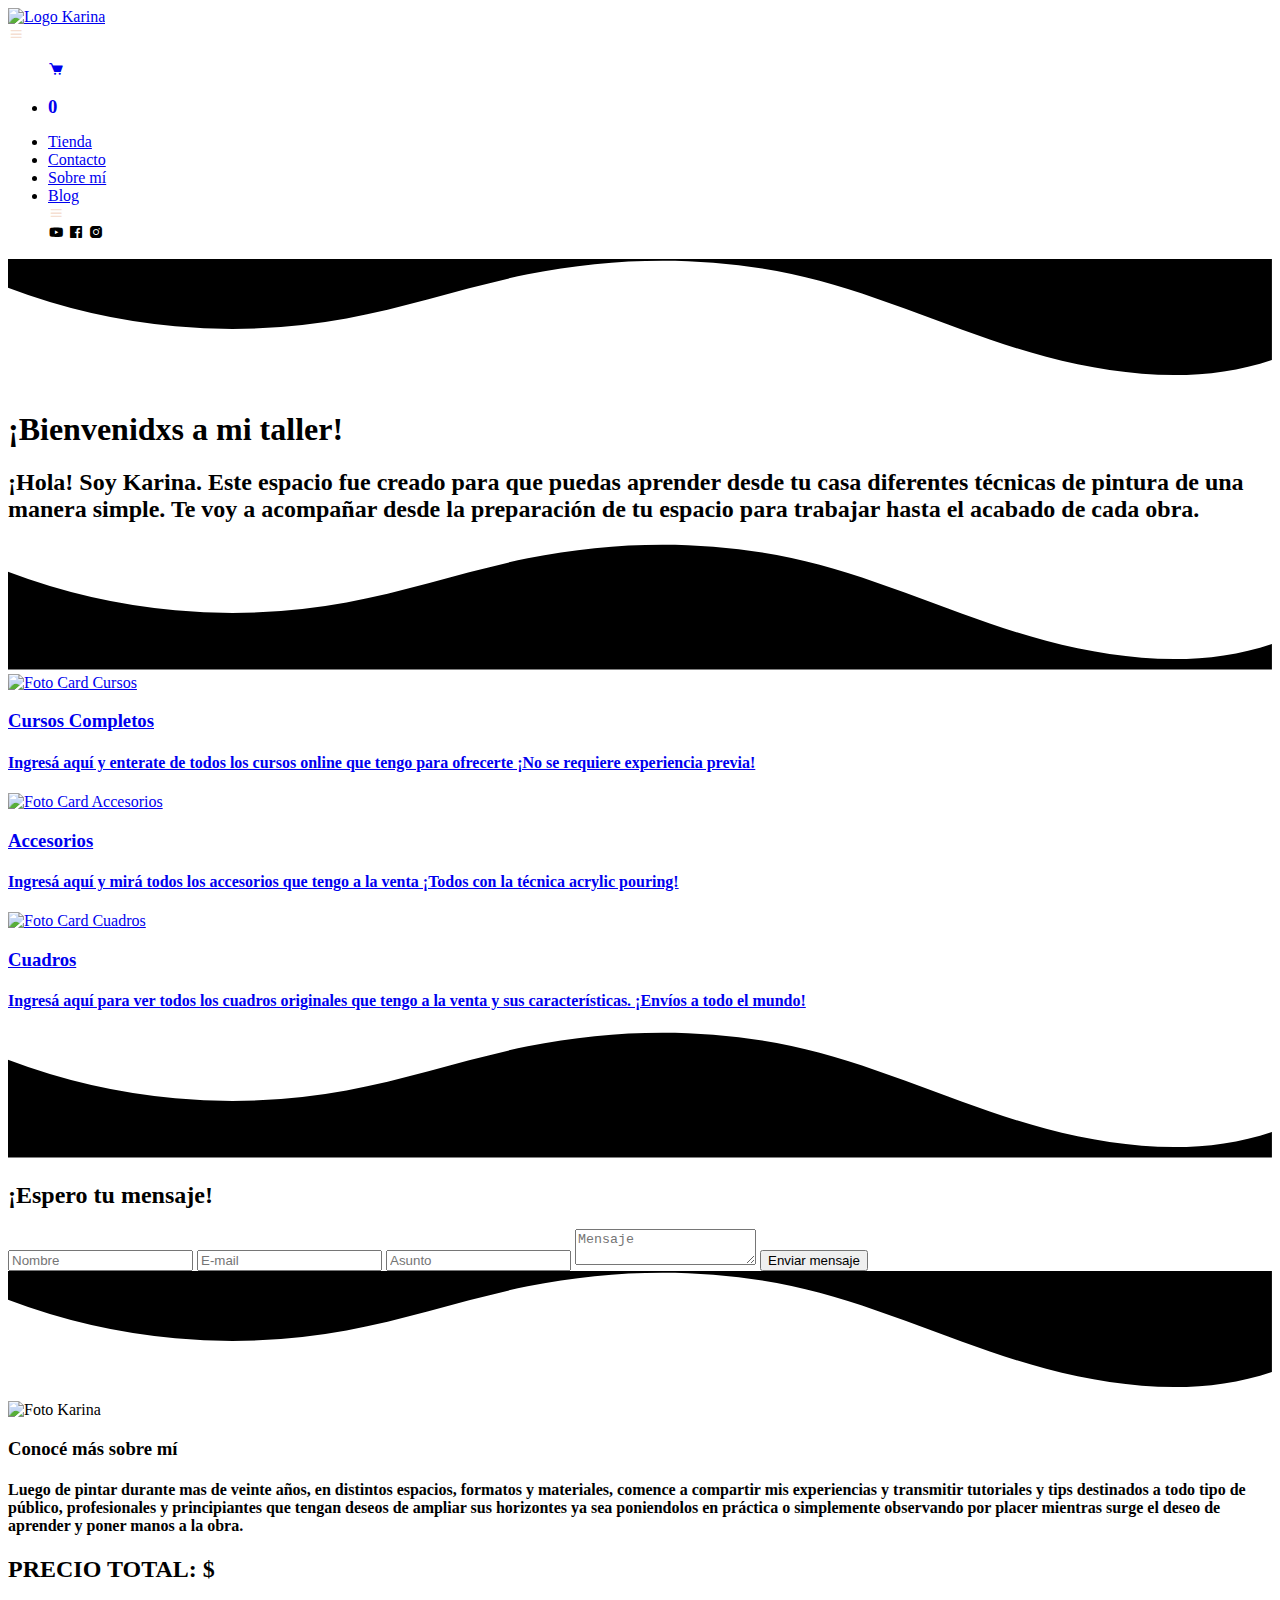
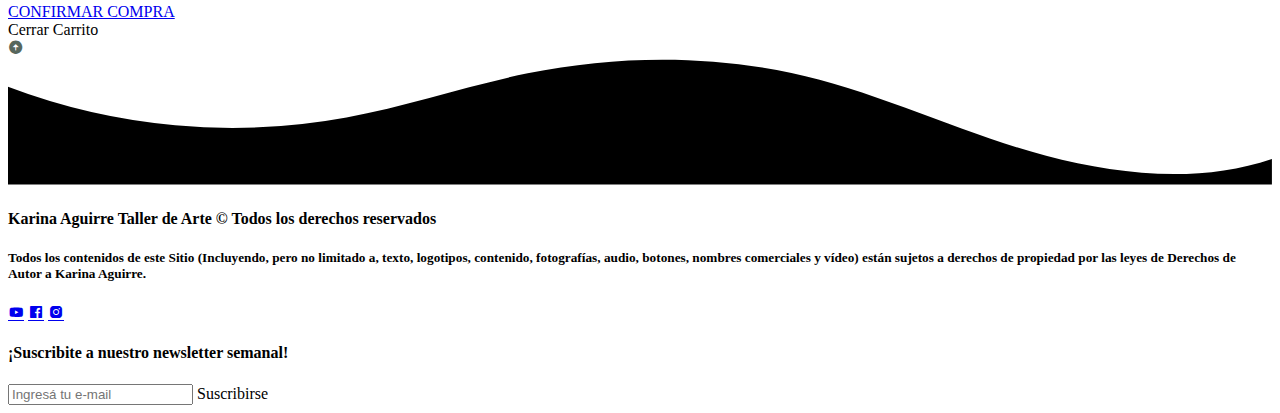
==== index.html @ f9f66b4c "Proyecto Final Javascript" ====
<!DOCTYPE html>
<html lang="es">
<head>
	<meta charset="UTF-8">
	<meta name="viewport" content="width=device-width, initial-scale=1.0">
    <!-- Fuentes-->
    <link rel="preconnect" href="https://fonts.googleapis.com">
    <link rel="preconnect" href="https://fonts.gstatic.com" crossorigin>
    <link href="https://fonts.googleapis.com/css2?family=Lobster&family=Nixie+One&display=swap" rel="stylesheet">
	<!-- Estilos-->
	<link rel="stylesheet" type="text/css" href="https://cdn.jsdelivr.net/npm/toastify-js/src/toastify.min.css">
	<link href='https://unpkg.com/boxicons@2.0.9/css/boxicons.min.css' rel='stylesheet'>
	<link rel="stylesheet" href="assets/css/style.css">
	<!-- Descripcion-->
	<meta name="description" content="Este espacio fue creado para que puedas aprender desde tu casa diferentes técnicas de pintura de una manera simple.">
	<!-- Key Words-->
	<meta name="keywords" content="arte, pintura, pouring, paint, artist, art">
	<!-- Icono del sitio-->
	<link rel="shortcut icon" href="img/icon.ico" type="image/x-icon">
	<!-- Titulo de esta pagina-->
	<title>Karina Aguirre | ¡Bienvenidos a mi taller!</title>
</head>
<body>
	<!-- Inicio Header -->
	<nav>
		<div class="logo"><a href="index.html">
			<img src="img/logo.png" alt="Logo Karina"></a>
		</div>
		<div class="openMenu"><i class='bx bx-menu' style='color:#f5dfd2'></i></div>
		<ul class="mainMenu">
			<li><a href="#" id="btn"><i class='bx bxs-cart'><h3 id="contadorCarrito">0</h3></i></box-icon></a></li>
			<li><a href="#cardsIndex">Tienda</a></li>
			<li><a href="#formIndex">Contacto</a></li>
			<li><a href="#aboutIndex">Sobre mí</a></li>
			<li><a href="views/blog.html">Blog</a></li>
			<div class="closeMenu"><i class='bx bx-menu' style='color:#f5dfd2'></i></div>
			<span class="icons">
				<i class='bx bxl-youtube' ></i>
				<i class='bx bxl-facebook-square' ></i>
				<i class='bx bxl-instagram-alt' ></i>
			</span>
		</ul>
	</nav>
	<!-- Fin Header -->
	<!-- Inicio Portada -->
    <div class="portadaContainer">
		<div class="custom-shape-divider-top-1630864600">
			<svg data-name="Layer 1" xmlns="http://www.w3.org/2000/svg" viewBox="0 0 1200 120" preserveAspectRatio="none">
				<path d="M321.39,56.44c58-10.79,114.16-30.13,172-41.86,82.39-16.72,168.19-17.73,250.45-.39C823.78,31,906.67,72,985.66,92.83c70.05,18.48,146.53,26.09,214.34,3V0H0V27.35A600.21,600.21,0,0,0,321.39,56.44Z" class="shape-fill"></path>
			</svg>
		</div>
        <div class="portadaInfo">
            <h1>¡Bienvenidxs a mi taller!</h1>
            <h2>¡Hola! Soy Karina. Este espacio fue creado para que puedas aprender desde tu casa diferentes técnicas de pintura de una manera simple. Te voy a acompañar desde la preparación de tu espacio para trabajar hasta el acabado de cada obra.</h2>
        </div>
		<div class="custom-shape-divider-bottom-1630864817">
			<svg data-name="Layer 1" xmlns="http://www.w3.org/2000/svg" viewBox="0 0 1200 120" preserveAspectRatio="none">
				<path d="M985.66,92.83C906.67,72,823.78,31,743.84,14.19c-82.26-17.34-168.06-16.33-250.45.39-57.84,11.73-114,31.07-172,41.86A600.21,600.21,0,0,1,0,27.35V120H1200V95.8C1132.19,118.92,1055.71,111.31,985.66,92.83Z" class="shape-fill"></path>
			</svg>
		</div>
    </div>
	<!-- Fin Portada -->
	<!-- Inicio Tienda -->
	<main class="shopCardsContainer" id="cardsIndex" name="cardsIndex">
		<a href="views/cursos.html" class="cardBox">
			<img src="img/cardIndexCursos.jpg" alt="Foto Card Cursos" class="cardFoto">
			<h3>Cursos Completos</h3>
			<h4>Ingresá aquí y enterate de todos los cursos online que tengo para ofrecerte ¡No se requiere experiencia previa!</h4>
		</a>
		<a href="views/accesorios.html" class="cardBox">
			<img src="img/cardIndexMerchandising.jpg" alt="Foto Card Accesorios" class="cardFoto">
			<h3>Accesorios</h3>
			<h4>Ingresá aquí y mirá todos los accesorios que tengo a la venta ¡Todos con la técnica acrylic pouring!</h4>
		</a>
		<a href="views/cuadros.html" class="cardBox">
			<img src="img/cardIndexCuadros.jpg" alt="Foto Card Cuadros" class="cardFoto">
			<h3>Cuadros</h3>
			<h4>Ingresá aquí para ver todos los cuadros originales que tengo a la venta y sus características. ¡Envíos a todo el mundo!</h4>
		</a>
	</main>
	<!-- Fin Tienda -->
	<!-- Inicio Form -->
	<section id="formIndex">
		<div class="custom-shape-divider-bottom-1630864817">
			<svg data-name="Layer 1" xmlns="http://www.w3.org/2000/svg" viewBox="0 0 1200 120" preserveAspectRatio="none">
				<path d="M985.66,92.83C906.67,72,823.78,31,743.84,14.19c-82.26-17.34-168.06-16.33-250.45.39-57.84,11.73-114,31.07-172,41.86A600.21,600.21,0,0,1,0,27.35V120H1200V95.8C1132.19,118.92,1055.71,111.31,985.66,92.83Z" class="shape-fill"></path>
			</svg>
		</div>
		<div class="formContainer">
			<form id="form">
				<h2 id="formTitulo">¡Espero tu mensaje!</h2>
				<input type="text" id="formNombre" class="formInput" placeholder="Nombre">
				<input type="text" id="formMail" class="formInput" placeholder="E-mail">
				<input type="text" id="formAsunto" class="formInput" placeholder="Asunto">
				<textarea type="text" id="formMensaje" class="formTextArea" placeholder="Mensaje"></textarea>
				<button type="button" class="formSubmit">Enviar mensaje</button>
				<div class="formSuccess"></div>
			</form>
		</div>
		<div class="custom-shape-divider-top-1630864600">
			<svg data-name="Layer 1" xmlns="http://www.w3.org/2000/svg" viewBox="0 0 1200 120" preserveAspectRatio="none">
				<path d="M321.39,56.44c58-10.79,114.16-30.13,172-41.86,82.39-16.72,168.19-17.73,250.45-.39C823.78,31,906.67,72,985.66,92.83c70.05,18.48,146.53,26.09,214.34,3V0H0V27.35A600.21,600.21,0,0,0,321.39,56.44Z" class="shape-fill"></path>
			</svg>
		</div>
	</section>
	<!-- Fin Form -->
	<!-- Inicio Sobre mí -->
	<div class="aboutMeContainer" id="aboutIndex">
		<div class="aboutMeCard">
			<img src="img/aboutMe.JPG" alt="Foto Karina" class="aboutFoto">
			<div class="aboutInfo">
				<h3>Conocé más sobre mí</h3>
				<h4>Luego de pintar durante mas de veinte años, en distintos espacios, formatos y materiales, comence a  compartir mis experiencias y transmitir  tutoriales y tips destinados a todo tipo de público, profesionales y principiantes que tengan deseos de ampliar sus horizontes ya sea poniendolos en práctica o simplemente observando por placer mientras surge el deseo de aprender y poner manos a la obra.</h4>
			</div>
		</div>
	</div>
	<!-- Fin Sobre mí -->
	<!-- Inicio Modal -->
	<div id="modal" class="modal">
		<div class="modal-content" >
			<div id="cartContainer"></div>
			<div class="exitContainer" id="cartInfoVariable">
				<div  class="precioTotal">
					<h2>PRECIO TOTAL: $</h2>
					<h2 id="precioTotal"></h2>
				</div>
				<div class="confirmarCompra">
					<a href="#" id="botonConfirmar">CONFIRMAR COMPRA</a>
				</div>
			</div>
			<span class="close">Cerrar Carrito</span>
		</div>
	</div>
	<!-- Fin Modal -->
	<!-- Inicio Boton sticky top -->
	<a class="toTopButton"><i class='bx bxs-up-arrow-circle' style='color:#57675d'></i></a>
	<!-- Fin Boton sticky top -->
	<!-- Inicio Footer -->
	<footer>
		<div class="custom-shape-divider-bottom-1630864817">
			<svg data-name="Layer 1" xmlns="http://www.w3.org/2000/svg" viewBox="0 0 1200 120" preserveAspectRatio="none">
				<path d="M985.66,92.83C906.67,72,823.78,31,743.84,14.19c-82.26-17.34-168.06-16.33-250.45.39-57.84,11.73-114,31.07-172,41.86A600.21,600.21,0,0,1,0,27.35V120H1200V95.8C1132.19,118.92,1055.71,111.31,985.66,92.83Z" class="shape-fill"></path>
			</svg>
		</div>
		<div class="footerContainer">
			<div class="footerDatos">
				<h4>Karina Aguirre Taller de Arte © Todos los derechos reservados</h4>
				<h5>Todos los contenidos de este Sitio (Incluyendo, pero no limitado a, texto, logotipos, contenido, fotografías, audio, botones, nombres comerciales y vídeo) están sujetos a derechos de propiedad por las leyes de Derechos de Autor a Karina Aguirre.</h5>
				<span class="icons">
					<a href="https://www.youtube.com/c/TallerdeArteKarinaAguirre" target="_blank" class='bx bxl-youtube'></a>
					<a href="https://www.facebook.com/tallerkarinaaguirre" target="_blank" class='bx bxl-facebook-square'></a>
					<a href="https://www.instagram.com/tallerkarinaaguirre/" target="_blank" class='bx bxl-instagram-alt'></a>
				</span>
			</div>
			<div class="footerNewsletter">
				<h4 id="tituloNews">¡Suscribite a nuestro newsletter semanal!</h4>
				<form>
					<input type="text" name="mail" placeholder="Ingresá tu e-mail" id="news">
					<a class="footerNewsletterBoton" id="botonSuscripcion">Suscribirse</a>
				</form>
			</div>
		</div>
	</footer>
	<!-- Fin Footer -->
	<script type="text/javascript" src="https://cdn.jsdelivr.net/npm/toastify-js"></script>
	<script src="https://code.jquery.com/jquery-3.5.1.min.js"></script>
	<script src="assets/js/header.js"></script>
	<script src="assets/js/headeranimation.js"></script>
	<script src="assets/js/topButton.js"></script>
	<script src="assets/js/form.js"></script>
	<script src="assets/js/modal.js"></script>
	<script src="assets/js/suscribirse.js"></script>
	<script src="assets/js/app.js"></script>
</body>
</html>
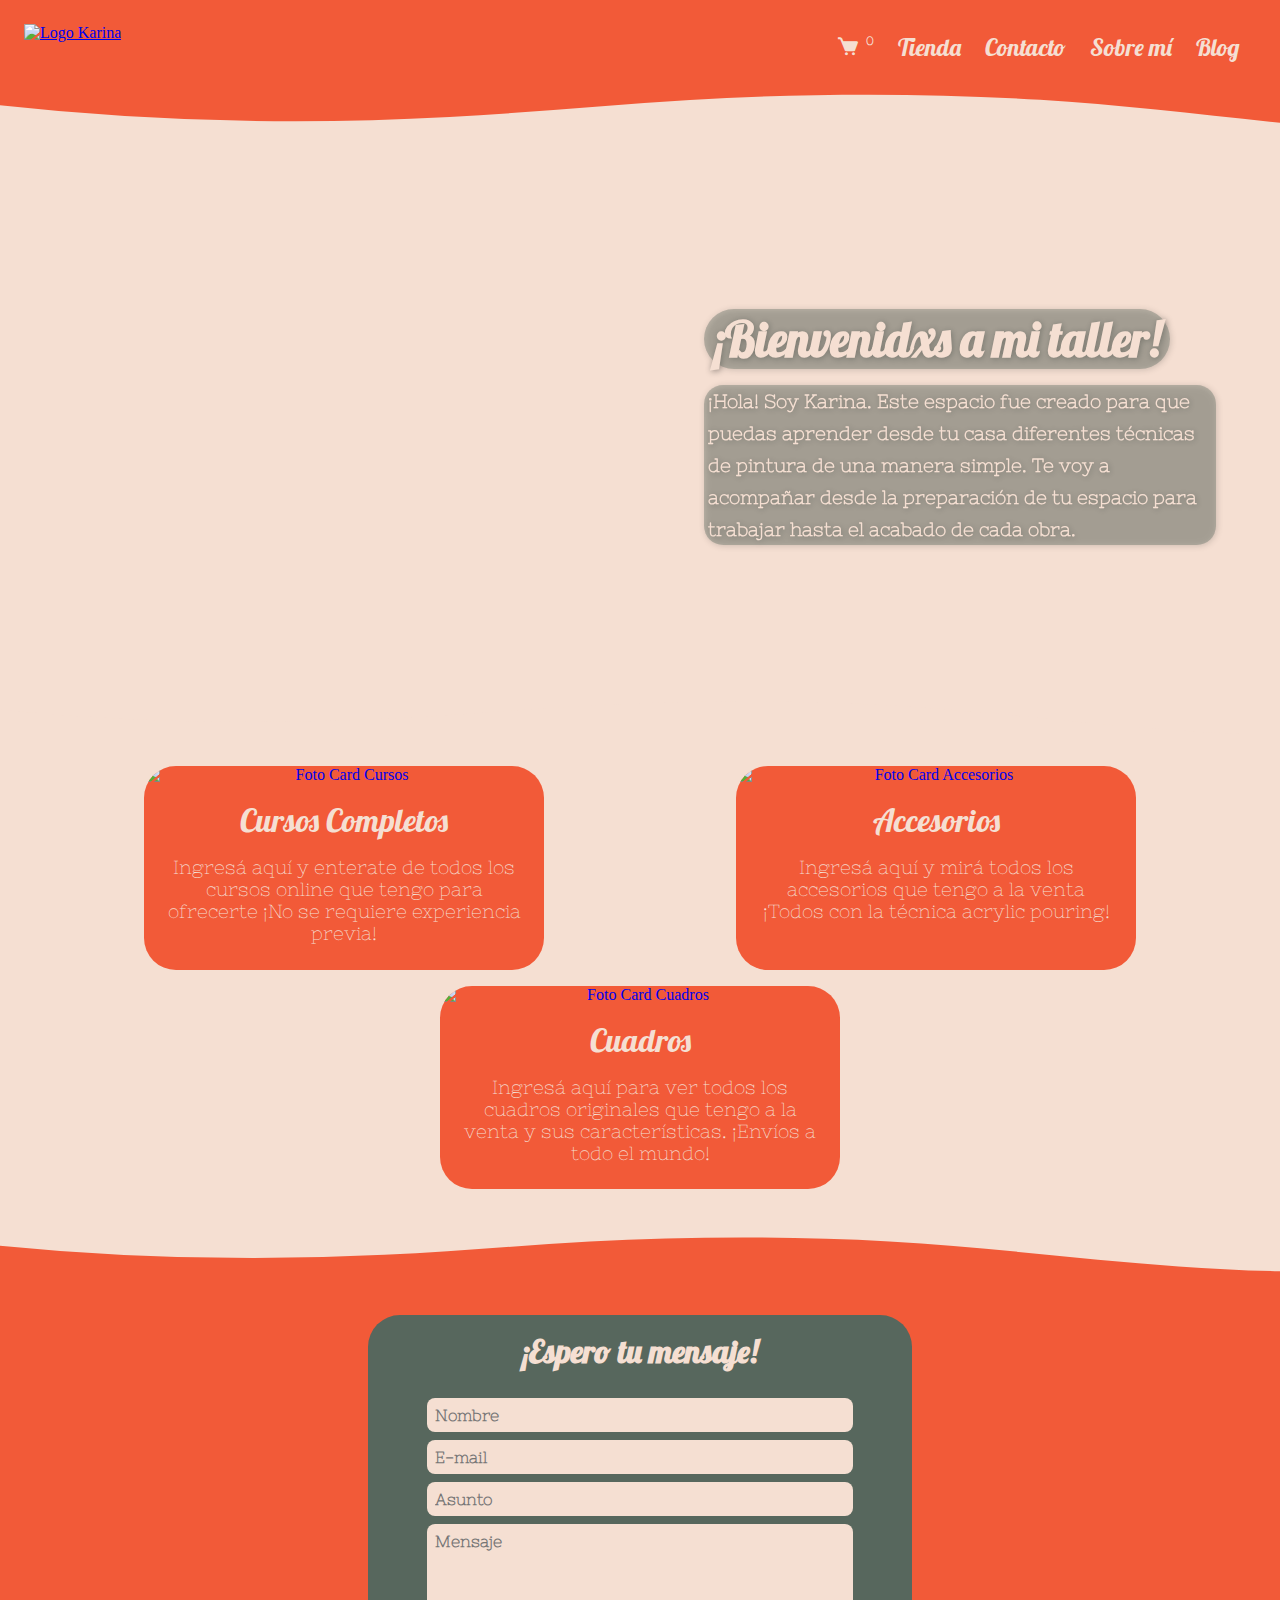
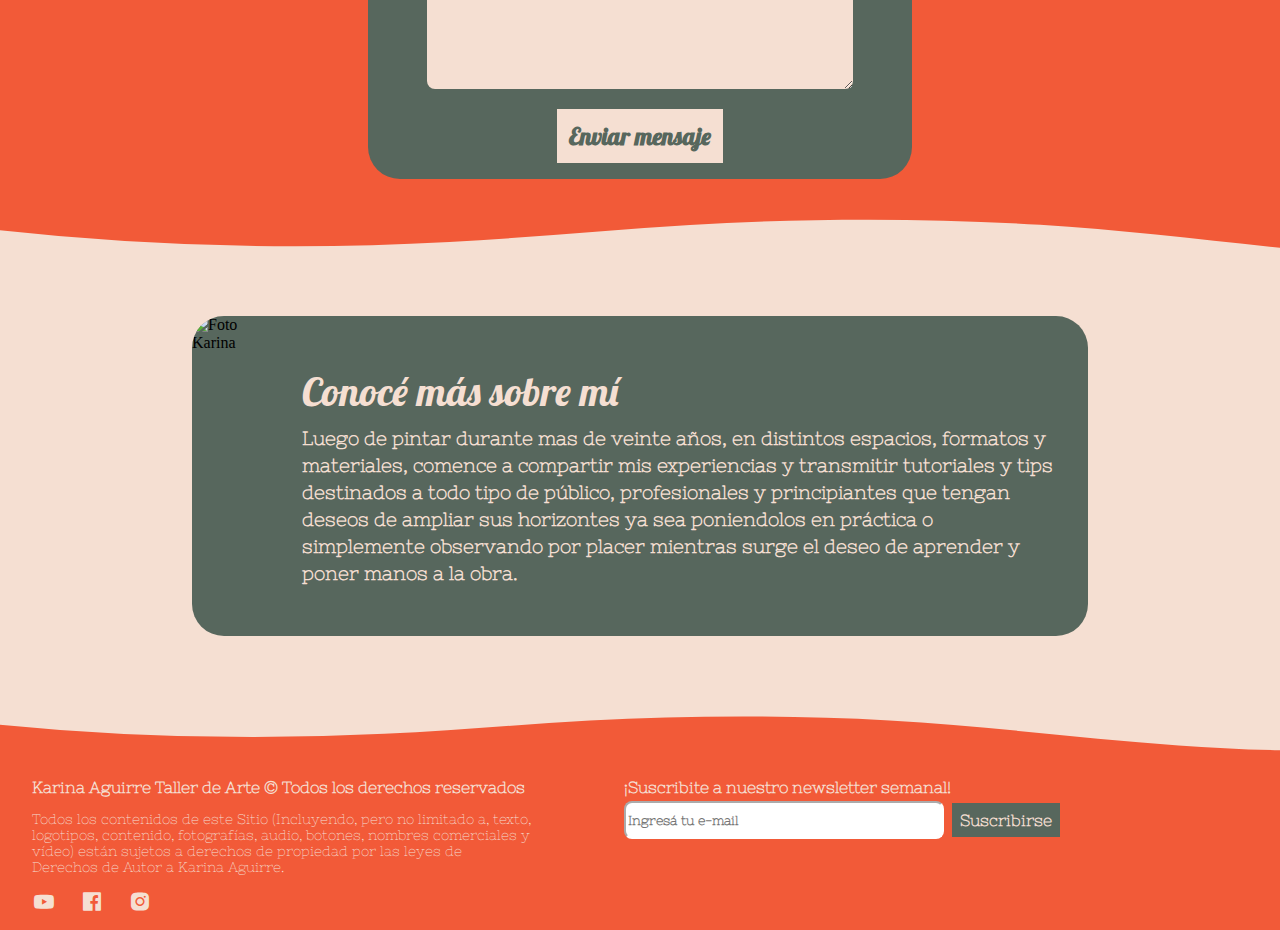
==== commit 7b925c50: "Proyecto Final JavaScript" ====
--- a/index.html
+++ b/index.html
@@ -35,9 +35,9 @@
 			<li><a href="views/blog.html">Blog</a></li>
 			<div class="closeMenu"><i class='bx bx-menu' style='color:#f5dfd2'></i></div>
 			<span class="icons">
-				<i class='bx bxl-youtube' ></i>
-				<i class='bx bxl-facebook-square' ></i>
-				<i class='bx bxl-instagram-alt' ></i>
+				<a href="https://www.youtube.com/c/TallerdeArteKarinaAguirre" target="_blank" class='bx bxl-youtube'></a>
+				<a href="https://www.facebook.com/tallerkarinaaguirre" target="_blank" class='bx bxl-facebook-square'></a>
+				<a href="https://www.instagram.com/tallerkarinaaguirre/" target="_blank" class='bx bxl-instagram-alt'></a>
 			</span>
 		</ul>
 	</nav>
--- a/assets/css/style.css
+++ b/assets/css/style.css
@@ -0,0 +1,1427 @@
+nav {
+  background-color: #f25a38;
+  color: #f5dfd2;
+  display: flex;
+  justify-content: space-between;
+  padding: 1em;
+}
+nav .mainMenu {
+  display: flex;
+  list-style: none;
+  align-items: center;
+}
+@media (max-width: 800px) {
+  nav .mainMenu {
+    height: auto;
+    position: fixed;
+    top: 0;
+    right: 0;
+    left: 0;
+    z-index: 10;
+    flex-direction: column;
+    justify-content: center;
+    align-items: center;
+    background-color: #f25a38;
+    transition: top 1s ease;
+    display: none;
+  }
+}
+nav .mainMenu li {
+  display: flex;
+  align-items: center;
+}
+nav .mainMenu li a {
+  display: inline-block;
+  margin-right: 1em;
+  text-decoration: none;
+  color: #f5dfd2;
+  font-size: 1.5em;
+  font-family: "Lobster", cursive;
+  transition: 0.3s;
+}
+nav .mainMenu li a i {
+  display: flex;
+}
+nav .mainMenu li a i h3 {
+  margin-left: 0.5em;
+  margin-bottom: 0;
+  margin-top: 0;
+  font-size: 0.5em;
+  font-family: "Nixie One", cursive;
+}
+nav .mainMenu li a:hover {
+  color: #57675d;
+}
+@media (max-width: 800px) {
+  nav .mainMenu li a:hover {
+    background: none;
+    color: #57675d;
+    font: 1.5em;
+  }
+}
+nav .mainMenu .closeMenu {
+  font-size: 2em;
+  display: none;
+  cursor: pointer;
+}
+@media (max-width: 800px) {
+  nav .mainMenu .closeMenu {
+    display: block;
+    position: absolute;
+    top: 1em;
+    right: 1em;
+  }
+}
+nav .mainMenu .icons a {
+  font-size: 1.5em;
+  display: none;
+  transition: 0.3s;
+  text-decoration: none;
+  color: #f5dfd2;
+}
+nav .mainMenu .icons a:hover {
+  color: #57675d;
+}
+@media (max-width: 800px) {
+  nav .mainMenu .icons a {
+    display: inline-block;
+    margin: 0.5em;
+  }
+}
+nav .openMenu {
+  font-size: 2em;
+  margin: 1em;
+  display: none;
+  cursor: pointer;
+}
+@media (max-width: 800px) {
+  nav .openMenu {
+    display: block;
+  }
+}
+nav .logo {
+  display: flex;
+  margin-left: 0.5em;
+  margin-top: 0.5em;
+}
+nav .logo img {
+  height: 4em;
+  transition: 0.4s;
+}
+nav .logo img:hover {
+  filter: drop-shadow(0 0 0.3rem rgba(0, 0, 0, 0.425));
+}
+
+body {
+  background-color: #f5dfd2;
+  margin: 0;
+  padding: 0;
+}
+
+.portadaContainer {
+  display: flex;
+  align-items: center;
+  flex-direction: column;
+  width: 100%;
+  background-image: url("../../img/portada.jpg");
+  background-repeat: no-repeat;
+  background-position: center top;
+  height: 40em;
+  align-items: flex-end;
+}
+@media (max-width: 800px) {
+  .portadaContainer {
+    background-image: url("../../img/portadamini.jpg");
+    align-items: center;
+  }
+}
+.portadaContainer .custom-shape-divider-top-1630864600 {
+  position: relative;
+  top: 0;
+  left: 0;
+  width: 100%;
+  overflow: hidden;
+  line-height: 0;
+}
+.portadaContainer .custom-shape-divider-top-1630864600 svg {
+  position: relative;
+  display: block;
+  width: calc(131% + 1.3px);
+  height: 49px;
+}
+.portadaContainer .custom-shape-divider-top-1630864600 .shape-fill {
+  fill: #f25a38;
+}
+.portadaContainer .custom-shape-divider-bottom-1630864817 {
+  position: relative;
+  bottom: 0;
+  left: 0;
+  width: 100%;
+  overflow: hidden;
+  line-height: 0;
+}
+.portadaContainer .custom-shape-divider-bottom-1630864817 svg {
+  position: relative;
+  display: block;
+  width: calc(112% + 1.3px);
+  height: 38px;
+}
+.portadaContainer .custom-shape-divider-bottom-1630864817 .shape-fill {
+  fill: #f5dfd2;
+}
+.portadaContainer .portadaInfo {
+  display: flex;
+  flex-direction: column;
+  width: 40%;
+  height: 40em;
+  margin-right: 4em;
+  justify-content: center;
+}
+@media (max-width: 800px) {
+  .portadaContainer .portadaInfo {
+    width: 70%;
+    justify-content: flex-end;
+    margin-right: 0;
+    margin-bottom: 1em;
+  }
+}
+.portadaContainer .portadaInfo h1 {
+  font-family: "Lobster", cursive;
+  color: #f5dfd2;
+  font-size: 3rem;
+  margin-bottom: 0;
+  background: #57675d5e;
+  border-radius: 1em;
+  padding: 0 0.2em 0 0.2em;
+  width: fit-content;
+  filter: drop-shadow(0.1rem 0.1rem 0.2rem rgba(0, 0, 0, 0.425));
+}
+@media (max-width: 800px) {
+  .portadaContainer .portadaInfo h1 {
+    font-size: 2rem;
+  }
+}
+.portadaContainer .portadaInfo h2 {
+  font-family: "Nixie One", cursive;
+  font-size: 1.2rem;
+  line-height: 2rem;
+  color: #f5dfd2;
+  filter: drop-shadow(0.1rem 0.1rem 0.2rem rgba(0, 0, 0, 0.425));
+  background: #57675d5e;
+  border-radius: 1em;
+  padding: 0 0.2em 0 0.2em;
+}
+@media (max-width: 800px) {
+  .portadaContainer .portadaInfo h2 {
+    font-size: 1rem;
+  }
+}
+
+.shopCardsContainer {
+  display: flex;
+  width: 100%;
+  height: fit-content;
+  justify-content: space-evenly;
+  margin-top: 2em;
+  margin-bottom: 2em;
+  flex-wrap: wrap;
+}
+.shopCardsContainer .cardBox {
+  display: flex;
+  text-decoration: none;
+  width: 25em;
+  flex-direction: column;
+  height: 45;
+  align-items: center;
+  background-color: #f25a38;
+  margin-left: 3em;
+  margin-right: 3em;
+  margin-bottom: 1em;
+  border-radius: 2em;
+  overflow: hidden;
+  text-align: center;
+  transition: 0.4s;
+}
+.shopCardsContainer .cardBox:hover {
+  background-color: #57675d;
+  filter: drop-shadow(0 0 0.5rem rgba(0, 0, 0, 0.425));
+  transform: scale(1.01);
+}
+.shopCardsContainer .cardBox img {
+  display: flex;
+  width: 100%;
+  height: fit-content;
+}
+.shopCardsContainer .cardBox h3 {
+  display: flex;
+  font-family: "Lobster", cursive;
+  color: #f5dfd2;
+  font-size: 2rem;
+  font-weight: initial;
+  margin-top: 0.5em;
+  margin-bottom: 0.5em;
+}
+.shopCardsContainer .cardBox h4 {
+  display: flex;
+  font-family: "Nixie One", cursive;
+  color: #f5dfd2;
+  font-size: 1.2rem;
+  font-weight: initial;
+  width: 90%;
+  margin-top: 0;
+}
+
+footer .custom-shape-divider-bottom-1630864817 {
+  position: relative;
+  bottom: 0;
+  left: 0;
+  width: 100%;
+  overflow: hidden;
+  line-height: 0;
+}
+footer .custom-shape-divider-bottom-1630864817 svg {
+  position: relative;
+  display: block;
+  width: calc(112% + 1.3px);
+  height: 38px;
+}
+footer .custom-shape-divider-bottom-1630864817 .shape-fill {
+  fill: #f25a38;
+}
+footer .footerContainer {
+  display: flex;
+  flex-direction: row;
+  justify-content: space-between;
+  padding-left: 1rem;
+  padding-right: 1rem;
+  background-color: #f25a38;
+}
+@media (max-width: 800px) {
+  footer .footerContainer {
+    flex-direction: column-reverse;
+    align-items: center;
+  }
+}
+footer .footerContainer .footerDatos {
+  display: flex;
+  width: 40%;
+  flex-direction: column;
+  padding: 1rem;
+}
+@media (max-width: 800px) {
+  footer .footerContainer .footerDatos {
+    width: 80%;
+    align-items: center;
+  }
+}
+footer .footerContainer .footerDatos h4 {
+  display: flex;
+  font-family: "Nixie One", cursive;
+  color: #f5dfd2;
+  font-size: 1rem;
+  font-weight: bold;
+  margin-top: 0.5em;
+  margin-bottom: 0.5em;
+}
+footer .footerContainer .footerDatos h5 {
+  display: flex;
+  font-family: "Nixie One", cursive;
+  color: #f5dfd2;
+  font-size: 0.9rem;
+  font-weight: initial;
+  margin-top: 0.5em;
+  margin-bottom: 1em;
+}
+footer .footerContainer .footerDatos .icons {
+  display: flex;
+  width: fit-content;
+  height: fit-content;
+  justify-content: flex-start;
+}
+footer .footerContainer .footerDatos .icons a {
+  color: #f5dfd2;
+  font-size: 1.5em;
+  text-decoration: none;
+  transition: 0.3s;
+  display: flex;
+  height: fit-content;
+  align-items: center;
+  margin-right: 1em;
+  cursor: pointer;
+}
+footer .footerContainer .footerDatos .icons a:hover {
+  color: #57675d;
+}
+footer .footerContainer .footerNewsletter {
+  display: flex;
+  width: 50%;
+  flex-direction: column;
+  padding: 1rem;
+}
+@media (max-width: 800px) {
+  footer .footerContainer .footerNewsletter {
+    width: 100%;
+    align-items: center;
+  }
+}
+footer .footerContainer .footerNewsletter h4 {
+  display: flex;
+  font-family: "Nixie One", cursive;
+  color: #f5dfd2;
+  font-size: 1rem;
+  font-weight: bold;
+  margin-top: 0.5em;
+  margin-bottom: 0.5em;
+}
+footer .footerContainer .footerNewsletter form {
+  display: flex;
+  height: 2rem;
+  align-items: center;
+}
+@media (max-width: 800px) {
+  footer .footerContainer .footerNewsletter form {
+    width: 90%;
+    justify-content: center;
+  }
+}
+footer .footerContainer .footerNewsletter form input {
+  width: 50%;
+  height: 2rem;
+  border-radius: 0.5rem;
+  color: #57675d;
+  border-color: white;
+  background-color: white;
+  font-family: "Nixie One", cursive;
+  font-weight: bold;
+}
+footer .footerContainer .footerNewsletter form .footerNewsletterBoton {
+  display: flex;
+  cursor: pointer;
+  background-color: #57675d;
+  height: fit-content;
+  font-family: "Nixie One", cursive;
+  font-size: 1rem;
+  padding: 0.5rem;
+  color: #f5dfd2;
+  margin-left: 0.5rem;
+  text-decoration: none;
+  font-weight: bold;
+  transition: 0.4s;
+}
+footer .footerContainer .footerNewsletter form .footerNewsletterBoton:hover {
+  background-color: #f5dfd2;
+  color: #57675d;
+}
+
+.tiendaCursosContainer {
+  display: flex;
+  width: 100%;
+  align-items: center;
+  height: fit-content;
+  justify-content: space-evenly;
+  flex-direction: column;
+}
+.tiendaCursosContainer .custom-shape-divider-top-1630864600 {
+  position: relative;
+  top: 0;
+  left: 0;
+  width: 100%;
+  overflow: hidden;
+  line-height: 0;
+}
+.tiendaCursosContainer .custom-shape-divider-top-1630864600 svg {
+  position: relative;
+  display: block;
+  width: calc(131% + 1.3px);
+  height: 49px;
+}
+.tiendaCursosContainer .custom-shape-divider-top-1630864600 .shape-fill {
+  fill: #f25a38;
+}
+.tiendaCursosContainer .custom-shape-divider-bottom-1630864817 {
+  position: relative;
+  bottom: 0;
+  left: 0;
+  width: 100%;
+  overflow: hidden;
+  line-height: 0;
+}
+.tiendaCursosContainer .custom-shape-divider-bottom-1630864817 svg {
+  position: relative;
+  display: block;
+  width: calc(112% + 1.3px);
+  height: 38px;
+}
+.tiendaCursosContainer .custom-shape-divider-bottom-1630864817 .shape-fill {
+  fill: #f5dfd2;
+}
+.tiendaCursosContainer .cardCursos {
+  display: flex;
+  text-decoration: none;
+  width: 70%;
+  height: 20em;
+  align-items: center;
+  background-color: #f25a38;
+  margin-top: 4em;
+  margin-left: 3em;
+  margin-right: 3em;
+  margin-bottom: 3em;
+  border-radius: 2em;
+  overflow: hidden;
+  transition: 0.4s;
+}
+@media (max-width: 900px) {
+  .tiendaCursosContainer .cardCursos {
+    flex-direction: column;
+    height: fit-content;
+  }
+}
+.tiendaCursosContainer .cardCursos:hover {
+  filter: drop-shadow(0 0 0.5rem rgba(0, 0, 0, 0.425));
+}
+.tiendaCursosContainer .cardCursos .cardImgContainer {
+  display: flex;
+  width: 30%;
+  height: 100%;
+  justify-content: left;
+  overflow: hidden;
+}
+@media (max-width: 900px) {
+  .tiendaCursosContainer .cardCursos .cardImgContainer {
+    width: 100%;
+    justify-content: center;
+  }
+}
+.tiendaCursosContainer .cardCursos .cardImgContainer img {
+  display: flex;
+  height: 100%;
+}
+.tiendaCursosContainer .cardCursos .cardCursosInfo {
+  display: flex;
+  flex-direction: column;
+  justify-content: left;
+  padding: 2em;
+  width: 50%;
+}
+@media (max-width: 900px) {
+  .tiendaCursosContainer .cardCursos .cardCursosInfo {
+    width: 90%;
+    justify-content: center;
+  }
+}
+.tiendaCursosContainer .cardCursos .cardCursosInfo h3 {
+  display: flex;
+  font-family: "Lobster", cursive;
+  color: #f5dfd2;
+  font-size: 2rem;
+  font-weight: initial;
+  margin-top: 0.5em;
+  margin-bottom: 0.5em;
+}
+.tiendaCursosContainer .cardCursos .cardCursosInfo h4 {
+  display: flex;
+  font-family: "Nixie One", cursive;
+  color: #f5dfd2;
+  font-size: 1.2rem;
+  font-weight: initial;
+}
+.tiendaCursosContainer .cardCursos .cardCursosComprar {
+  display: flex;
+  background-color: #57675d;
+  flex-direction: column;
+  width: 20%;
+  height: 100%;
+  align-items: center;
+  justify-content: center;
+}
+@media (max-width: 900px) {
+  .tiendaCursosContainer .cardCursos .cardCursosComprar {
+    width: 100%;
+    justify-content: center;
+  }
+}
+.tiendaCursosContainer .cardCursos .cardCursosComprar h2 {
+  display: flex;
+  font-family: "Lobster", cursive;
+  color: #f5dfd2;
+  font-size: 2rem;
+  font-weight: initial;
+}
+.tiendaCursosContainer .cardCursos .cardCursosComprar .cardCursosComprarBoton {
+  display: flex;
+  text-decoration: none;
+  font-family: "Nixie One", cursive;
+  padding: 0.5em;
+  font-size: 1.5rem;
+  color: #f5dfd2;
+  background-color: #f25a38;
+  transition: 0.4s;
+  cursor: pointer;
+}
+@media (max-width: 900px) {
+  .tiendaCursosContainer .cardCursos .cardCursosComprar .cardCursosComprarBoton {
+    margin-bottom: 1em;
+  }
+}
+.tiendaCursosContainer .cardCursos .cardCursosComprar .cardCursosComprarBoton:hover {
+  color: #f25a38;
+  background-color: #f5dfd2;
+}
+
+.modal {
+  display: none;
+  position: fixed;
+  z-index: 1;
+  left: 0;
+  top: 0;
+  width: 100%;
+  height: 100%;
+  overflow: auto;
+  background-color: black;
+  background-color: rgba(0, 0, 0, 0.4);
+}
+.modal .modal-content {
+  display: flex;
+  flex-direction: column;
+  align-items: center;
+  background-color: #f5dfd2;
+  box-shadow: 2px 2px 10px rgba(0, 0, 0, 0.61);
+  margin: 15% auto;
+  padding: 2em;
+  border-radius: 2em;
+  text-align: center;
+  width: 40%;
+}
+@media (max-width: 1200px) {
+  .modal .modal-content {
+    width: 80%;
+  }
+}
+.modal .modal-content #mensajeConfirmacion {
+  display: flex;
+  justify-content: center;
+  align-items: center;
+  font-family: "Nixie One", cursive;
+  color: #f5dfd2;
+  border-radius: 0.5em;
+  background-color: #f25a38;
+  font-size: 1vw;
+  font-weight: bolder;
+  padding: 0.2em;
+}
+@media (max-width: 1200px) {
+  .modal .modal-content #mensajeConfirmacion {
+    font-size: 3vw;
+  }
+}
+.modal .modal-content #cartContainer {
+  display: flex;
+  flex-direction: column;
+  width: 100%;
+}
+.modal .modal-content #cartContainer .cartContainer {
+  display: flex;
+  width: 100%;
+  height: 7em;
+  margin-bottom: 1em;
+  justify-content: space-between;
+  align-items: center;
+  background-color: #f25a38;
+  border-radius: 1em;
+  box-shadow: 2px 2px 10px rgba(0, 0, 0, 0.61);
+  overflow: hidden;
+}
+@media (max-width: 1200px) {
+  .modal .modal-content #cartContainer .cartContainer {
+    flex-direction: column;
+    height: fit-content;
+  }
+}
+.modal .modal-content #cartContainer .cartContainer .cartImgContainer {
+  display: flex;
+  height: 100%;
+  width: 5em;
+  justify-content: center;
+  overflow: hidden;
+}
+@media (max-width: 1200px) {
+  .modal .modal-content #cartContainer .cartContainer .cartImgContainer {
+    height: 10em;
+    width: 100%;
+    align-items: center;
+    justify-content: center;
+    padding: 5em;
+  }
+}
+.modal .modal-content #cartContainer .cartContainer .cartInfoContainer {
+  display: flex;
+  flex-direction: column;
+  width: 25em;
+  height: 90%;
+  justify-content: center;
+  padding: 0.5em;
+}
+@media (max-width: 1200px) {
+  .modal .modal-content #cartContainer .cartContainer .cartInfoContainer {
+    width: 90%;
+    align-items: center;
+    height: 3em;
+  }
+}
+.modal .modal-content #cartContainer .cartContainer .cartInfoContainer h2 {
+  display: flex;
+  font-family: "Nixie One", cursive;
+  color: #f5dfd2;
+  font-size: 1vw;
+  font-weight: bolder;
+  margin: 0;
+  padding: 0.2em;
+}
+@media (max-width: 1200px) {
+  .modal .modal-content #cartContainer .cartContainer .cartInfoContainer h2 {
+    font-size: 3vw;
+  }
+}
+.modal .modal-content #cartContainer .cartContainer .cartInfoContainer h3 {
+  display: flex;
+  font-family: "Nixie One", cursive;
+  color: #f5dfd2;
+  font-size: 1vw;
+  font-weight: initial;
+  margin: 0;
+  padding: 0.2em;
+}
+@media (max-width: 1200px) {
+  .modal .modal-content #cartContainer .cartContainer .cartInfoContainer h3 {
+    font-size: 3vw;
+  }
+}
+.modal .modal-content #cartContainer .cartContainer .cartPrecioContainer {
+  display: flex;
+  width: 10em;
+  height: 100%;
+  background-color: #57675d;
+  justify-content: center;
+  align-items: center;
+  padding: 0.5em;
+}
+@media (max-width: 1200px) {
+  .modal .modal-content #cartContainer .cartContainer .cartPrecioContainer {
+    width: 100%;
+  }
+}
+.modal .modal-content #cartContainer .cartContainer .cartPrecioContainer h2 {
+  display: flex;
+  font-family: "Nixie One", cursive;
+  color: #f5dfd2;
+  font-size: 1.5vw;
+  font-weight: bolder;
+  margin: 0;
+  padding: 0.2em;
+}
+@media (max-width: 1200px) {
+  .modal .modal-content #cartContainer .cartContainer .cartPrecioContainer h2 {
+    font-size: 3vw;
+  }
+}
+.modal .modal-content #cartContainer .cartContainer .eliminarProducto {
+  display: flex;
+  height: 100%;
+  width: 5em;
+  align-items: center;
+  justify-content: center;
+  background-color: #f25a38;
+  transition: 0.3s;
+  text-decoration: none;
+}
+@media (max-width: 1200px) {
+  .modal .modal-content #cartContainer .cartContainer .eliminarProducto {
+    height: 2em;
+  }
+}
+.modal .modal-content .exitContainer {
+  display: flex;
+  width: 100%;
+  height: fit-content;
+  justify-content: space-between;
+  align-items: center;
+}
+@media (max-width: 1200px) {
+  .modal .modal-content .exitContainer {
+    flex-direction: column;
+  }
+}
+.modal .modal-content .exitContainer .precioTotal {
+  display: flex;
+  width: fit-content;
+}
+.modal .modal-content .exitContainer .precioTotal h2 {
+  display: flex;
+  font-family: "Nixie One", cursive;
+  color: #57675d;
+  font-size: 1.2vw;
+  font-weight: bolder;
+  padding: 0.2em;
+}
+@media (max-width: 1200px) {
+  .modal .modal-content .exitContainer .precioTotal h2 {
+    font-size: 3vw;
+  }
+}
+.modal .modal-content .exitContainer .confirmarCompra {
+  display: flex;
+  height: fit-content;
+  cursor: pointer;
+}
+.modal .modal-content .exitContainer .confirmarCompra a {
+  text-decoration: none;
+  padding: 0.5em;
+  display: flex;
+  border-radius: 0.5em;
+  font-family: "Nixie One", cursive;
+  color: #f5dfd2;
+  background-color: #57675d;
+  font-size: 1vw;
+  font-weight: bolder;
+  transition: 0.3s;
+}
+@media (max-width: 1200px) {
+  .modal .modal-content .exitContainer .confirmarCompra a {
+    font-size: 3vw;
+    margin-bottom: 1em;
+  }
+}
+.modal .modal-content .exitContainer .confirmarCompra a:hover {
+  background-color: #f25a38;
+}
+.modal .modal-content .close {
+  display: flex;
+  width: fit-content;
+  background-color: red;
+  color: #f5dfd2;
+  font-family: "Nixie One", cursive;
+  border-radius: 0.5em;
+  font-size: 1vw;
+  font-weight: bold;
+  transition: 0.2s;
+  padding: 0.3em;
+}
+@media (max-width: 1200px) {
+  .modal .modal-content .close {
+    font-size: 3vw;
+  }
+}
+.modal .modal-content .close:hover, .modal .modal-content .close:focus {
+  background-color: #9b0303;
+  text-decoration: none;
+  cursor: pointer;
+}
+
+section .custom-shape-divider-top-1630864600 {
+  position: relative;
+  top: 0;
+  left: 0;
+  width: 100%;
+  overflow: hidden;
+  line-height: 0;
+}
+section .custom-shape-divider-top-1630864600 svg {
+  position: relative;
+  display: block;
+  width: calc(131% + 1.3px);
+  height: 49px;
+}
+section .custom-shape-divider-top-1630864600 .shape-fill {
+  fill: #f25a38;
+}
+section .custom-shape-divider-bottom-1630864817 {
+  position: relative;
+  bottom: 0;
+  left: 0;
+  width: 100%;
+  overflow: hidden;
+  line-height: 0;
+}
+section .custom-shape-divider-bottom-1630864817 svg {
+  position: relative;
+  display: block;
+  width: calc(112% + 1.3px);
+  height: 38px;
+}
+section .custom-shape-divider-bottom-1630864817 .shape-fill {
+  fill: #f25a38;
+}
+section .formContainer {
+  display: flex;
+  background-color: #f25a38;
+  width: 100%;
+  height: 30em;
+  align-items: center;
+  justify-content: center;
+  padding-top: 2em;
+  padding-bottom: 2em;
+}
+section .formContainer form {
+  display: flex;
+  flex-direction: column;
+  background-color: #57675d;
+  padding: 1em;
+  width: 40%;
+  height: 90%;
+  border-radius: 2em;
+  align-items: center;
+}
+@media (max-width: 800px) {
+  section .formContainer form {
+    width: 80%;
+  }
+}
+section .formContainer form .formInput {
+  width: 80%;
+  height: 1.5em;
+  outline: none;
+  border-radius: 0.5em;
+  margin-bottom: 0.5em;
+  font-family: "Nixie One", cursive;
+  color: #57675d;
+  font-size: 1rem;
+  padding: 0.5em;
+  background-color: #f5dfd2;
+  border: none;
+  font-weight: bold;
+  transition: 0.3s;
+}
+section .formContainer form .formTextArea {
+  width: 80%;
+  height: 15em;
+  outline: none;
+  border-radius: 0.5em;
+  margin-bottom: 0.5em;
+  font-family: "Nixie One", cursive;
+  color: #57675d;
+  font-size: 1rem;
+  padding: 0.5em;
+  background-color: #f5dfd2;
+  border: none;
+  font-weight: bold;
+}
+section .formContainer form .formSubmit {
+  font-family: "Lobster", cursive;
+  color: #57675d;
+  border: none;
+  margin-top: 0.5em;
+  font-weight: bold;
+  font-size: 1.5rem;
+  padding: 0.5em;
+  background-color: #f5dfd2;
+  cursor: pointer;
+  transition: 0.2s;
+}
+section .formContainer form .formSubmit:hover {
+  background-color: #f25a38;
+  color: #f5dfd2;
+}
+section .formContainer form h2 {
+  font-family: "Lobster", cursive;
+  margin-top: 0;
+  font-size: 2em;
+  color: #f5dfd2;
+}
+
+.aboutMeContainer {
+  display: flex;
+  width: 100%;
+  align-items: center;
+  height: fit-content;
+  justify-content: space-evenly;
+  margin-bottom: 5em;
+  margin-top: 3em;
+}
+.aboutMeContainer .aboutMeCard {
+  display: flex;
+  text-decoration: none;
+  width: 70%;
+  height: 20em;
+  align-items: center;
+  background-color: #57675d;
+  border-radius: 2em;
+  overflow: hidden;
+  transition: 0.4s;
+}
+@media (max-width: 800px) {
+  .aboutMeContainer .aboutMeCard {
+    flex-direction: column;
+    height: fit-content;
+  }
+}
+.aboutMeContainer .aboutMeCard:hover {
+  filter: drop-shadow(0 0 0.5rem rgba(0, 0, 0, 0.425));
+}
+.aboutMeContainer .aboutMeCard img {
+  display: flex;
+  width: fit-content;
+  height: 100%;
+}
+@media (max-width: 800px) {
+  .aboutMeContainer .aboutMeCard img {
+    width: 100%;
+  }
+}
+.aboutMeContainer .aboutMeCard .aboutInfo {
+  display: flex;
+  flex-direction: column;
+  justify-content: left;
+  padding: 2em;
+  width: 100%;
+}
+@media (max-width: 800px) {
+  .aboutMeContainer .aboutMeCard .aboutInfo {
+    align-items: center;
+    justify-content: center;
+  }
+}
+.aboutMeContainer .aboutMeCard .aboutInfo h3 {
+  display: flex;
+  font-family: "Lobster", cursive;
+  color: #f5dfd2;
+  font-size: 2.5rem;
+  font-weight: initial;
+  margin-top: 0;
+  margin-bottom: 0;
+}
+@media (max-width: 800px) {
+  .aboutMeContainer .aboutMeCard .aboutInfo h3 {
+    padding-left: 0.5em;
+    padding-right: 0.5em;
+  }
+}
+.aboutMeContainer .aboutMeCard .aboutInfo h4 {
+  display: flex;
+  font-family: "Nixie One", cursive;
+  color: #f5dfd2;
+  font-size: 1.2rem;
+  line-height: 1.4em;
+  margin-top: 0.5em;
+  margin-bottom: 0;
+}
+@media (max-width: 800px) {
+  .aboutMeContainer .aboutMeCard .aboutInfo h4 {
+    padding-left: 1em;
+    padding-right: 1em;
+  }
+}
+
+.toTopButton {
+  display: none;
+  position: fixed;
+  z-index: 100;
+  bottom: 1em;
+  right: 1em;
+  width: 1em;
+  height: 1em;
+  border-radius: 60%;
+  align-items: center;
+  justify-content: center;
+  font-size: 3em;
+  text-decoration: none;
+  cursor: pointer;
+  background-color: #f5dfd2;
+  filter: drop-shadow(0 0 0.5rem rgba(0, 0, 0, 0.425));
+  transition: 0.4s;
+}
+.toTopButton:hover {
+  bottom: 1.1em;
+}
+
+.blogContainer {
+  display: flex;
+  width: 100%;
+  align-items: center;
+  height: fit-content;
+  justify-content: space-evenly;
+  flex-direction: column;
+}
+.blogContainer .custom-shape-divider-top-1630864600 {
+  position: relative;
+  top: 0;
+  left: 0;
+  width: 100%;
+  overflow: hidden;
+  line-height: 0;
+}
+.blogContainer .custom-shape-divider-top-1630864600 svg {
+  position: relative;
+  display: block;
+  width: calc(131% + 1.3px);
+  height: 49px;
+}
+.blogContainer .custom-shape-divider-top-1630864600 .shape-fill {
+  fill: #f25a38;
+}
+.blogContainer .cardBlog {
+  display: flex;
+  text-decoration: none;
+  width: 70%;
+  height: fit-content;
+  justify-content: space-between;
+  align-items: flex-start;
+  background-color: #57675d;
+  margin-top: 4em;
+  margin-left: 3em;
+  margin-right: 3em;
+  margin-bottom: 3em;
+  border-radius: 2em;
+  overflow: hidden;
+  transition: 0.4s;
+}
+.blogContainer .cardBlog:hover {
+  filter: drop-shadow(0 0 0.5rem rgba(0, 0, 0, 0.425));
+}
+.blogContainer .cardBlog .blogImgContainer {
+  display: flex;
+  width: 30%;
+  height: 100%;
+  justify-content: center;
+  overflow: hidden;
+}
+.blogContainer .cardBlog .blogImgContainer .cardBlogFoto {
+  display: flex;
+  height: 100%;
+}
+.blogContainer .cardBlog .cardBlogInfo {
+  display: flex;
+  flex-direction: column;
+  justify-content: left;
+  padding: 2em;
+  width: 100%;
+}
+.blogContainer .cardBlog .cardBlogInfo .tituloBlog {
+  display: flex;
+  font-family: "Lobster", cursive;
+  color: #f5dfd2;
+  font-size: 2rem;
+  font-weight: initial;
+  margin-top: 0.3em;
+  margin-bottom: 0.3em;
+  background-color: #f25a38;
+}
+.blogContainer .cardBlog .cardBlogInfo .contenidoBlog {
+  display: flex;
+  font-family: "Nixie One", cursive;
+  color: #f5dfd2;
+  font-size: 1rem;
+  font-weight: initial;
+  white-space: pre-wrap;
+}
+
+.tiendaCuadrosContainer {
+  display: flex;
+  width: 100%;
+  align-items: center;
+  height: fit-content;
+  justify-content: space-evenly;
+  flex-direction: column;
+}
+.tiendaCuadrosContainer .custom-shape-divider-top-1630864600 {
+  position: relative;
+  top: 0;
+  left: 0;
+  width: 100%;
+  overflow: hidden;
+  line-height: 0;
+}
+.tiendaCuadrosContainer .custom-shape-divider-top-1630864600 svg {
+  position: relative;
+  display: block;
+  width: calc(131% + 1.3px);
+  height: 49px;
+}
+.tiendaCuadrosContainer .custom-shape-divider-top-1630864600 .shape-fill {
+  fill: #f25a38;
+}
+.tiendaCuadrosContainer .custom-shape-divider-bottom-1630864817 {
+  position: relative;
+  bottom: 0;
+  left: 0;
+  width: 100%;
+  overflow: hidden;
+  line-height: 0;
+}
+.tiendaCuadrosContainer .custom-shape-divider-bottom-1630864817 svg {
+  position: relative;
+  display: block;
+  width: calc(112% + 1.3px);
+  height: 38px;
+}
+.tiendaCuadrosContainer .custom-shape-divider-bottom-1630864817 .shape-fill {
+  fill: #f5dfd2;
+}
+.tiendaCuadrosContainer .cardCuadros {
+  display: flex;
+  text-decoration: none;
+  width: 70%;
+  height: 35em;
+  align-items: center;
+  background-color: #f25a38;
+  margin-top: 4em;
+  margin-left: 3em;
+  margin-right: 3em;
+  margin-bottom: 3em;
+  border-radius: 2em;
+  overflow: hidden;
+  transition: 0.4s;
+}
+@media (max-width: 900px) {
+  .tiendaCuadrosContainer .cardCuadros {
+    flex-direction: column;
+    height: fit-content;
+  }
+}
+.tiendaCuadrosContainer .cardCuadros:hover {
+  filter: drop-shadow(0 0 0.5rem rgba(0, 0, 0, 0.425));
+}
+.tiendaCuadrosContainer .cardCuadros .cardImgContainer {
+  display: flex;
+  width: 30%;
+  height: 100%;
+  justify-content: center;
+  overflow: hidden;
+}
+@media (max-width: 900px) {
+  .tiendaCuadrosContainer .cardCuadros .cardImgContainer {
+    width: 100%;
+    justify-content: center;
+  }
+}
+.tiendaCuadrosContainer .cardCuadros .cardImgContainer img {
+  display: flex;
+  height: 100%;
+}
+.tiendaCuadrosContainer .cardCuadros .cardCuadrosInfo {
+  display: flex;
+  flex-direction: column;
+  justify-content: left;
+  padding: 2em;
+  width: 50%;
+}
+@media (max-width: 900px) {
+  .tiendaCuadrosContainer .cardCuadros .cardCuadrosInfo {
+    width: 90%;
+    justify-content: center;
+  }
+}
+.tiendaCuadrosContainer .cardCuadros .cardCuadrosInfo h3 {
+  display: flex;
+  font-family: "Lobster", cursive;
+  color: #f5dfd2;
+  font-size: 2rem;
+  font-weight: initial;
+  margin-top: 0.5em;
+  margin-bottom: 0.5em;
+}
+.tiendaCuadrosContainer .cardCuadros .cardCuadrosInfo h4 {
+  display: flex;
+  font-family: "Nixie One", cursive;
+  color: #f5dfd2;
+  font-size: 1.2rem;
+  font-weight: initial;
+}
+.tiendaCuadrosContainer .cardCuadros .cardCuadrosComprar {
+  display: flex;
+  background-color: #57675d;
+  flex-direction: column;
+  width: 20%;
+  height: 100%;
+  align-items: center;
+  justify-content: center;
+}
+@media (max-width: 900px) {
+  .tiendaCuadrosContainer .cardCuadros .cardCuadrosComprar {
+    width: 100%;
+    justify-content: center;
+  }
+}
+.tiendaCuadrosContainer .cardCuadros .cardCuadrosComprar h2 {
+  display: flex;
+  font-family: "Lobster", cursive;
+  color: #f5dfd2;
+  font-size: 2rem;
+  font-weight: initial;
+}
+.tiendaCuadrosContainer .cardCuadros .cardCuadrosComprar .cardCuadrosComprarBoton {
+  display: flex;
+  text-decoration: none;
+  font-family: "Nixie One", cursive;
+  padding: 0.5em;
+  font-size: 1.5rem;
+  color: #f5dfd2;
+  background-color: #f25a38;
+  transition: 0.4s;
+  cursor: pointer;
+}
+@media (max-width: 900px) {
+  .tiendaCuadrosContainer .cardCuadros .cardCuadrosComprar .cardCuadrosComprarBoton {
+    margin-bottom: 1em;
+  }
+}
+.tiendaCuadrosContainer .cardCuadros .cardCuadrosComprar .cardCuadrosComprarBoton:hover {
+  color: #f25a38;
+  background-color: #f5dfd2;
+}
+
+.tiendaAccesoriosContainer {
+  display: flex;
+  width: 100%;
+  align-items: center;
+  height: fit-content;
+  justify-content: space-evenly;
+  flex-direction: column;
+}
+.tiendaAccesoriosContainer .custom-shape-divider-top-1630864600 {
+  position: relative;
+  top: 0;
+  left: 0;
+  width: 100%;
+  overflow: hidden;
+  line-height: 0;
+}
+.tiendaAccesoriosContainer .custom-shape-divider-top-1630864600 svg {
+  position: relative;
+  display: block;
+  width: calc(131% + 1.3px);
+  height: 49px;
+}
+.tiendaAccesoriosContainer .custom-shape-divider-top-1630864600 .shape-fill {
+  fill: #f25a38;
+}
+.tiendaAccesoriosContainer .custom-shape-divider-bottom-1630864817 {
+  position: relative;
+  bottom: 0;
+  left: 0;
+  width: 100%;
+  overflow: hidden;
+  line-height: 0;
+}
+.tiendaAccesoriosContainer .custom-shape-divider-bottom-1630864817 svg {
+  position: relative;
+  display: block;
+  width: calc(112% + 1.3px);
+  height: 38px;
+}
+.tiendaAccesoriosContainer .custom-shape-divider-bottom-1630864817 .shape-fill {
+  fill: #f5dfd2;
+}
+.tiendaAccesoriosContainer .cardAccesorios {
+  display: flex;
+  text-decoration: none;
+  width: 70%;
+  height: 25em;
+  align-items: center;
+  background-color: #f25a38;
+  margin-top: 4em;
+  margin-left: 3em;
+  margin-right: 3em;
+  margin-bottom: 3em;
+  border-radius: 2em;
+  overflow: hidden;
+  transition: 0.4s;
+}
+@media (max-width: 900px) {
+  .tiendaAccesoriosContainer .cardAccesorios {
+    flex-direction: column;
+    height: fit-content;
+  }
+}
+.tiendaAccesoriosContainer .cardAccesorios:hover {
+  filter: drop-shadow(0 0 0.5rem rgba(0, 0, 0, 0.425));
+}
+.tiendaAccesoriosContainer .cardAccesorios .cardImgContainer {
+  display: flex;
+  width: 30%;
+  height: 100%;
+  justify-content: left;
+  overflow: hidden;
+}
+@media (max-width: 900px) {
+  .tiendaAccesoriosContainer .cardAccesorios .cardImgContainer {
+    width: 100%;
+    justify-content: center;
+  }
+}
+.tiendaAccesoriosContainer .cardAccesorios .cardImgContainer img {
+  display: flex;
+  height: 100%;
+}
+.tiendaAccesoriosContainer .cardAccesorios .cardAccesoriosInfo {
+  display: flex;
+  flex-direction: column;
+  justify-content: left;
+  padding: 2em;
+  width: 50%;
+}
+@media (max-width: 900px) {
+  .tiendaAccesoriosContainer .cardAccesorios .cardAccesoriosInfo {
+    width: 90%;
+    justify-content: center;
+  }
+}
+.tiendaAccesoriosContainer .cardAccesorios .cardAccesoriosInfo h3 {
+  display: flex;
+  font-family: "Lobster", cursive;
+  color: #f5dfd2;
+  font-size: 2rem;
+  font-weight: initial;
+  margin-top: 0.5em;
+  margin-bottom: 0.5em;
+}
+.tiendaAccesoriosContainer .cardAccesorios .cardAccesoriosInfo h4 {
+  display: flex;
+  font-family: "Nixie One", cursive;
+  color: #f5dfd2;
+  font-size: 1.2rem;
+  font-weight: initial;
+}
+.tiendaAccesoriosContainer .cardAccesorios .cardAccesoriosComprar {
+  display: flex;
+  background-color: #57675d;
+  flex-direction: column;
+  width: 20%;
+  height: 100%;
+  align-items: center;
+  justify-content: center;
+}
+@media (max-width: 900px) {
+  .tiendaAccesoriosContainer .cardAccesorios .cardAccesoriosComprar {
+    width: 100%;
+    justify-content: center;
+  }
+}
+.tiendaAccesoriosContainer .cardAccesorios .cardAccesoriosComprar h2 {
+  display: flex;
+  font-family: "Lobster", cursive;
+  color: #f5dfd2;
+  font-size: 2rem;
+  font-weight: initial;
+}
+.tiendaAccesoriosContainer .cardAccesorios .cardAccesoriosComprar .cardAccesoriosComprarBoton {
+  display: flex;
+  text-decoration: none;
+  font-family: "Nixie One", cursive;
+  padding: 0.5em;
+  font-size: 1.5rem;
+  color: #f5dfd2;
+  background-color: #f25a38;
+  transition: 0.4s;
+  cursor: pointer;
+}
+@media (max-width: 900px) {
+  .tiendaAccesoriosContainer .cardAccesorios .cardAccesoriosComprar .cardAccesoriosComprarBoton {
+    margin-bottom: 1em;
+  }
+}
+.tiendaAccesoriosContainer .cardAccesorios .cardAccesoriosComprar .cardAccesoriosComprarBoton:hover {
+  color: #f25a38;
+  background-color: #f5dfd2;
+}
+
+/*# sourceMappingURL=style.css.map */
